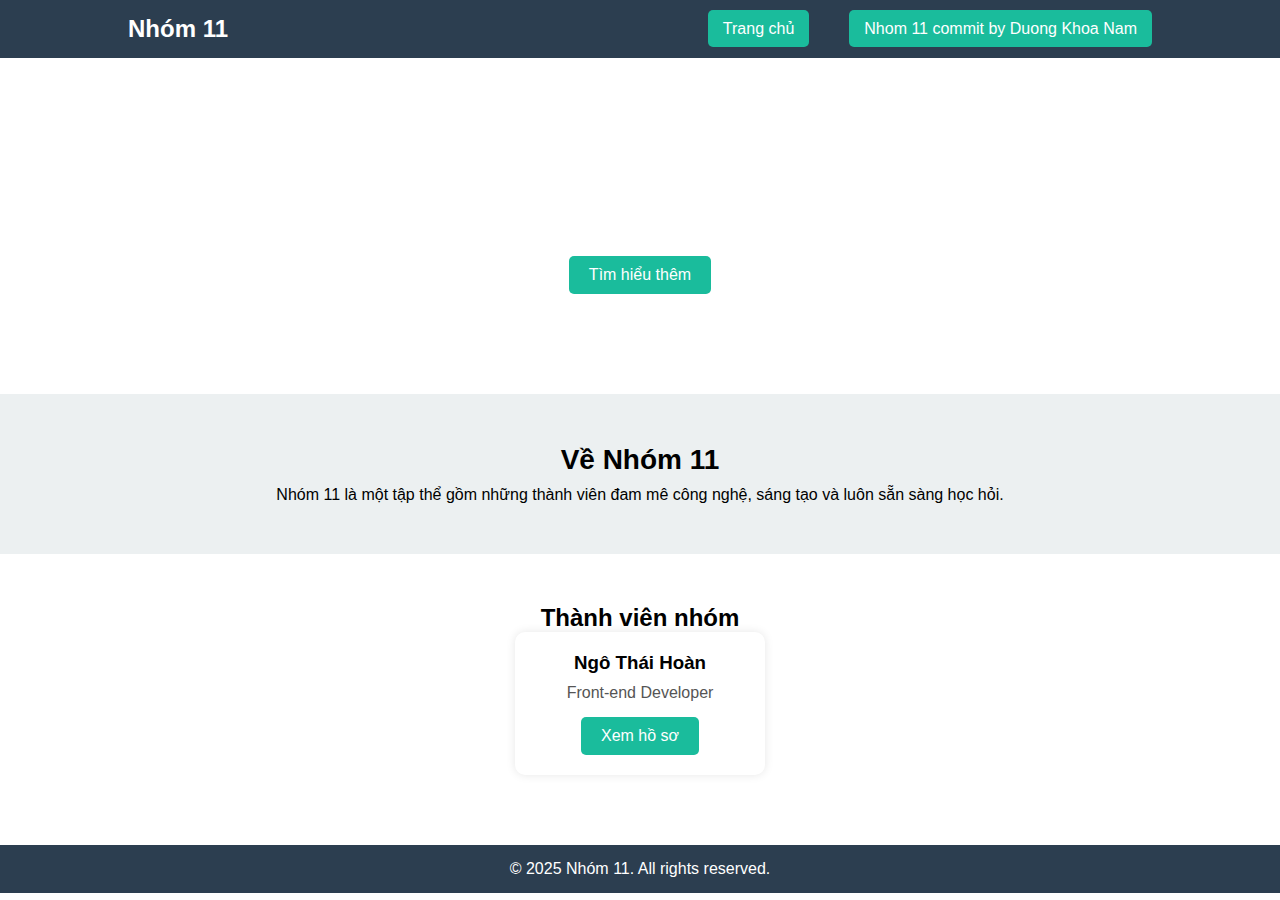
==== index.html @ 03cae9bb "Merge pull request #10 from Uyen03/Uyen" ====
<!DOCTYPE html>
<html lang="vi">
  <head>
    <meta charset="UTF-8" />
    <meta name="viewport" content="width=device-width, initial-scale=1.0" />
    <title>Nhóm 11 - Trang Chủ</title>
    <link rel="stylesheet" href="/styles.css" />
  </head>
  <body>
    <!-- HEADER -->
    <header>
      <div class="container">
        <h1>Nhóm 11</h1>
        <nav>
          <ul>
            <li><a href="index.html" class="active">Trang chủ</a></li>
            <li><a href="students/ngothaihoan.html">Nhom 11 commit by Duong Khoa Nam</a></li>
            <!-- Thêm các thành viên khác tại đây -->
          </ul>
        </nav>
      </div>
    </header>

    <!-- BANNER -->
    <section class="banner">
      <div class="container">
        <h2>Chào mừng đến với Nhóm 11</h2>
        <p>Khám phá và tìm hiểu về các thành viên trong nhóm của chúng tôi!</p>
        <a href="#about" class="btn">Tìm hiểu thêm</a>
      </div>
    </section>

    <!-- GIỚI THIỆU -->
    <section id="about" class="about">
      <div class="container">
        <h2>Về Nhóm 11</h2>
        <p>Nhóm 11 là một tập thể gồm những thành viên đam mê công nghệ, sáng tạo và luôn sẵn sàng học hỏi.</p>
      </div>
    </section>

    <!-- DANH SÁCH THÀNH VIÊN -->
    <section class="members">
      <div class="container">
        <h2>Thành viên nhóm</h2>
        <div class="member-list">
          <div class="member-card">
            <h3>Ngô Thái Hoàn</h3>
            <p>Front-end Developer</p>
            <a href="students/ngothaihoan.html" class="btn">Xem hồ sơ</a>
          </div>
          <!-- Thêm các thành viên khác theo cấu trúc này -->
        </div>
      </div>
    </section>

    <!-- FOOTER -->
    <footer>
      <div class="container">
        <p>&copy; 2025 Nhóm 11. All rights reserved.</p>
      </div>
    </footer>
  </body>
</html>
---- styles.css ----
/* Reset CSS */
* {
    margin: 0;
    padding: 0;
    box-sizing: border-box;
    font-family: 'Arial', sans-serif;
}

/* Căn chỉnh chính giữa */
.container {
    width: 80%;
    margin: 0 auto;
}

/* HEADER */
header {
    background: #2c3e50;
    padding: 15px 0;
    color: white;
}

header .container {
    display: flex;
    justify-content: space-between;
    align-items: center;
}

header h1 {
    font-size: 24px;
}

nav ul {
    list-style: none;
    display: flex;
}

nav ul li {
    margin-left: 20px;
}

nav ul li a {
    color: white;
    text-decoration: none;
    padding: 8px 15px;
    transition: 0.3s;
}

nav ul li a:hover, nav ul li a.active {
    background: #1abc9c;
    border-radius: 5px;
}

/* BANNER */
.banner {
    background: url('https://source.unsplash.com/1600x600/?technology,teamwork') no-repeat center;
    background-size: cover;
    text-align: center;
    padding: 100px 20px;
    color: white;
}

.banner h2 {
    font-size: 36px;
    margin-bottom: 15px;
}

.banner p {
    font-size: 18px;
    margin-bottom: 20px;
}

.btn {
    display: inline-block;
    padding: 10px 20px;
    background: #1abc9c;
    color: white;
    text-decoration: none;
    border-radius: 5px;
    transition: 0.3s;
}

.btn:hover {
    background: #16a085;
}

/* ABOUT SECTION */
.about {
    text-align: center;
    padding: 50px 20px;
    background: #ecf0f1;
}

.about h2 {
    font-size: 28px;
    margin-bottom: 10px;
}

/* DANH SÁCH THÀNH VIÊN */
.members {
    text-align: center;
    padding: 50px 20px;
}

.member-list {
    display: flex;
    justify-content: center;
    flex-wrap: wrap;
    gap: 20px;
}

.member-card {
    background: white;
    padding: 20px;
    width: 250px;
    box-shadow: 0 0 10px rgba(0, 0, 0, 0.1);
    border-radius: 10px;
}

.member-card h3 {
    margin-bottom: 10px;
}

.member-card p {
    color: #555;
    margin-bottom: 15px;
}

/* FOOTER */
footer {
    background: #2c3e50;
    color: white;
    text-align: center;
    padding: 15px 0;
    margin-top: 20px;
}

nav ul {
    list-style: none;
    display: flex;
    gap: 20px;
    padding: 0;
}

nav ul li {
    display: inline;
}

nav ul li a {
    text-decoration: none;
    color: white;
    background: #1abc9c;
    padding: 10px 15px;
    border-radius: 5px;
    transition: 0.3s;
}

nav ul li a:hover {
    background: #16a085;
}
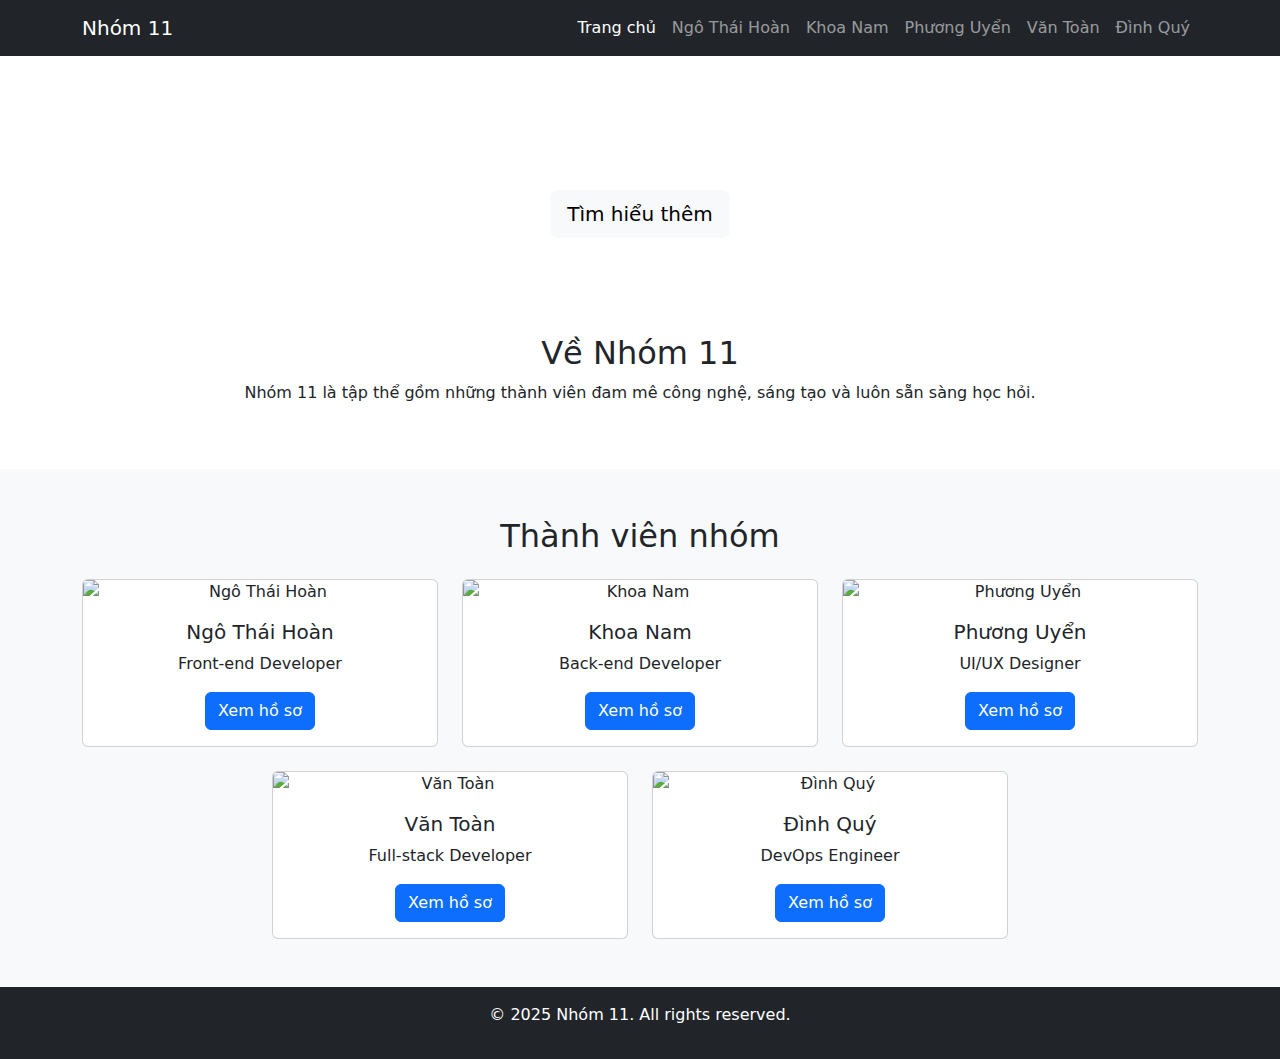
==== commit 6cce32be: "Merge pull request #3 from thaihoandev/develop" ====
--- a/index.html
+++ b/index.html
@@ -1,63 +1,121 @@
 <!DOCTYPE html>
 <html lang="vi">
-  <head>
-    <meta charset="UTF-8" />
-    <meta name="viewport" content="width=device-width, initial-scale=1.0" />
+<head>
+    <meta charset="UTF-8">
+    <meta name="viewport" content="width=device-width, initial-scale=1.0">
     <title>Nhóm 11 - Trang Chủ</title>
-    <link rel="stylesheet" href="/styles.css" />
-  </head>
-  <body>
+
+    <!-- Bootstrap 5 -->
+    <link href="https://cdn.jsdelivr.net/npm/bootstrap@5.3.0/dist/css/bootstrap.min.css" rel="stylesheet">
+    <link rel="stylesheet" href="assets/css/styles.css">
+</head>
+<body>
     <!-- HEADER -->
-    <header>
-      <div class="container">
-        <h1>Nhóm 11</h1>
-        <nav>
-          <ul>
-            <li><a href="index.html" class="active">Trang chủ</a></li>
-            <li><a href="students/ngothaihoan.html">Nhom 11 commit by Duong Khoa Nam</a></li>
-            <!-- Thêm các thành viên khác tại đây -->
-          </ul>
-        </nav>
-      </div>
-    </header>
+<nav class="navbar navbar-expand-lg navbar-dark bg-dark">
+        <div class="container">
+            <a class="navbar-brand" href="#">Nhóm 11</a>
+            <button class="navbar-toggler" type="button" data-bs-toggle="collapse" data-bs-target="#navbarNav">
+                <span class="navbar-toggler-icon"></span>
+            </button>
+            <div class="collapse navbar-collapse" id="navbarNav">
+                <ul class="navbar-nav ms-auto">
+                    <li class="nav-item"><a class="nav-link active" href="#">Trang chủ</a></li>
+                    <li class="nav-item"><a class="nav-link" href="students/ngothaihoan.html">Ngô Thái Hoàn</a></li>
+                    <li class="nav-item"><a class="nav-link" href="students/khoanam.html">Khoa Nam</a></li>
+                    <li class="nav-item"><a class="nav-link" href="students/phuonguyen.html">Phương Uyển</a></li>
+                    <li class="nav-item"><a class="nav-link" href="students/vantoan.html">Văn Toàn</a></li>
+                    <li class="nav-item"><a class="nav-link" href="students/dinhquy.html">Đình Quý</a></li>
+                </ul>
+            </div>
+        </div>
+    </nav>
 
     <!-- BANNER -->
-    <section class="banner">
-      <div class="container">
-        <h2>Chào mừng đến với Nhóm 11</h2>
-        <p>Khám phá và tìm hiểu về các thành viên trong nhóm của chúng tôi!</p>
-        <a href="#about" class="btn">Tìm hiểu thêm</a>
-      </div>
+    <section class="banner text-center text-white">
+        <div class="container py-5">
+            <h2>Chào mừng đến với Nhóm 11</h2>
+            <p>Khám phá và tìm hiểu về các thành viên trong nhóm của chúng tôi!</p>
+            <a href="#about" class="btn btn-light btn-lg">Tìm hiểu thêm</a>
+        </div>
     </section>
 
     <!-- GIỚI THIỆU -->
-    <section id="about" class="about">
-      <div class="container">
-        <h2>Về Nhóm 11</h2>
-        <p>Nhóm 11 là một tập thể gồm những thành viên đam mê công nghệ, sáng tạo và luôn sẵn sàng học hỏi.</p>
-      </div>
+    <section id="about" class="py-5">
+        <div class="container text-center">
+            <h2>Về Nhóm 11</h2>
+            <p>Nhóm 11 là tập thể gồm những thành viên đam mê công nghệ, sáng tạo và luôn sẵn sàng học hỏi.</p>
+        </div>
     </section>
 
     <!-- DANH SÁCH THÀNH VIÊN -->
-    <section class="members">
-      <div class="container">
-        <h2>Thành viên nhóm</h2>
-        <div class="member-list">
-          <div class="member-card">
-            <h3>Ngô Thái Hoàn</h3>
-            <p>Front-end Developer</p>
-            <a href="students/ngothaihoan.html" class="btn">Xem hồ sơ</a>
-          </div>
-          <!-- Thêm các thành viên khác theo cấu trúc này -->
+    <section class="py-5 bg-light">
+        <div class="container text-center">
+            <h2>Thành viên nhóm</h2>
+            <div class="row mt-4">
+                <div class="col-md-4">
+                    <div class="card">
+                        <img src="https://source.unsplash.com/300x200/?developer" class="card-img-top" alt="Ngô Thái Hoàn">
+                        <div class="card-body">
+                            <h5 class="card-title">Ngô Thái Hoàn</h5>
+                            <p class="card-text">Front-end Developer</p>
+                            <a href="students/ngothaihoan.html" class="btn btn-primary">Xem hồ sơ</a>
+                        </div>
+                    </div>
+                </div>
+                <div class="col-md-4">
+                    <div class="card">
+                        <img src="https://source.unsplash.com/300x200/?coding" class="card-img-top" alt="Khoa Nam">
+                        <div class="card-body">
+                            <h5 class="card-title">Khoa Nam</h5>
+                            <p class="card-text">Back-end Developer</p>
+                            <a href="students/duongkhoanam.html" class="btn btn-primary">Xem hồ sơ</a>
+                        </div>
+                    </div>
+                </div>
+                <div class="col-md-4">
+                    <div class="card">
+                        <img src="https://source.unsplash.com/300x200/?tech" class="card-img-top" alt="Phương Uyển">
+                        <div class="card-body">
+                            <h5 class="card-title">Phương Uyển</h5>
+                            <p class="card-text">UI/UX Designer</p>
+                            <a href="students/lephuonguyen.html" class="btn btn-primary">Xem hồ sơ</a>
+                        </div>
+                    </div>
+                </div>
+            </div>
+            <div class="row mt-4">
+                <div class="col-md-4 offset-md-2">
+                    <div class="card">
+                        <img src="https://source.unsplash.com/300x200/?software" class="card-img-top" alt="Văn Toàn">
+                        <div class="card-body">
+                            <h5 class="card-title">Văn Toàn</h5>
+                            <p class="card-text">Full-stack Developer</p>
+                            <a href="students/tranvantoan.html" class="btn btn-primary">Xem hồ sơ</a>
+                        </div>
+                    </div>
+                </div>
+                <div class="col-md-4">
+                    <div class="card">
+                        <img src="https://source.unsplash.com/300x200/?engineer" class="card-img-top" alt="Đình Quý">
+                        <div class="card-body">
+                            <h5 class="card-title">Đình Quý</h5>
+                            <p class="card-text">DevOps Engineer</p>
+                            <a href="students/phamdinhquy.html" class="btn btn-primary">Xem hồ sơ</a>
+                        </div>
+                    </div>
+                </div>
+            </div>
         </div>
-      </div>
     </section>
 
     <!-- FOOTER -->
-    <footer>
-      <div class="container">
-        <p>&copy; 2025 Nhóm 11. All rights reserved.</p>
-      </div>
+    <footer class="bg-dark text-white text-center py-3">
+        <div class="container">
+            <p>&copy; 2025 Nhóm 11. All rights reserved.</p>
+        </div>
     </footer>
-  </body>
+
+    <!-- Bootstrap JS -->
+    <script src="https://cdn.jsdelivr.net/npm/bootstrap@5.3.0/dist/js/bootstrap.bundle.min.js"></script>
+</body>
 </html>
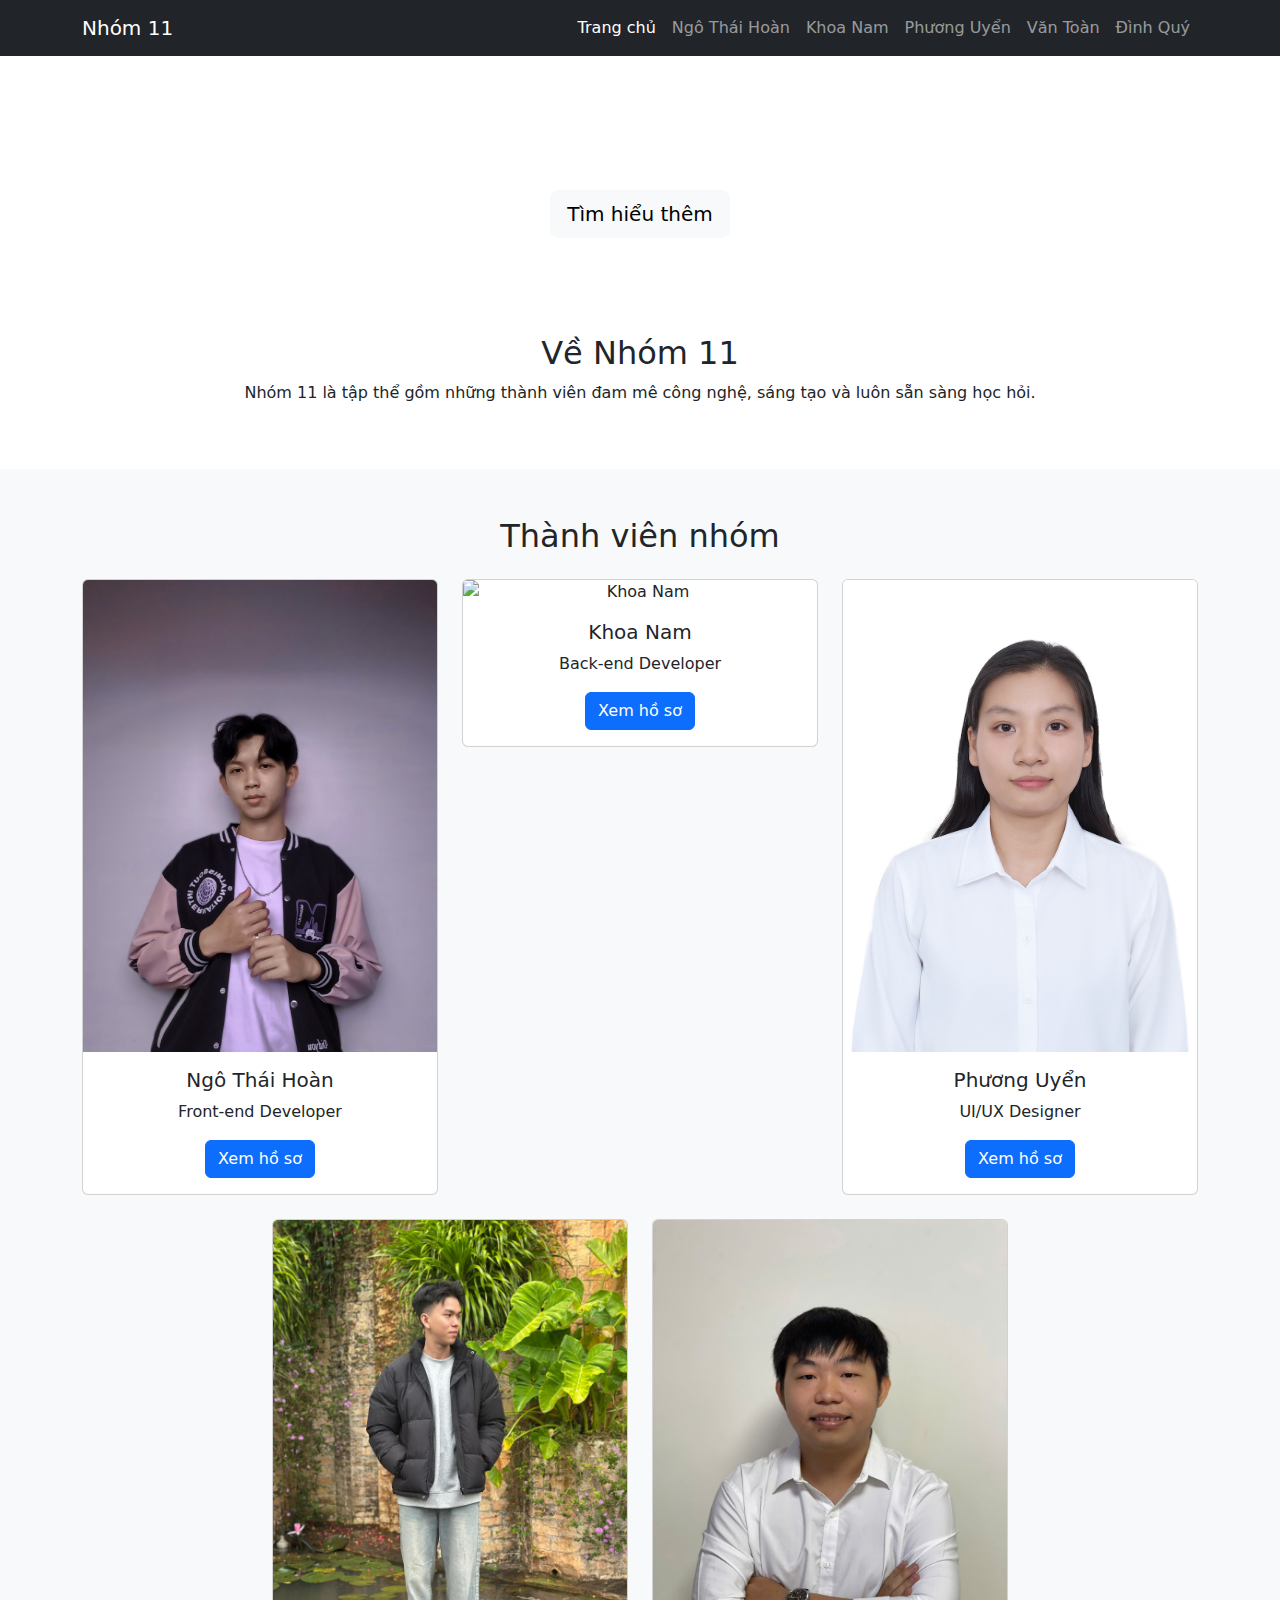
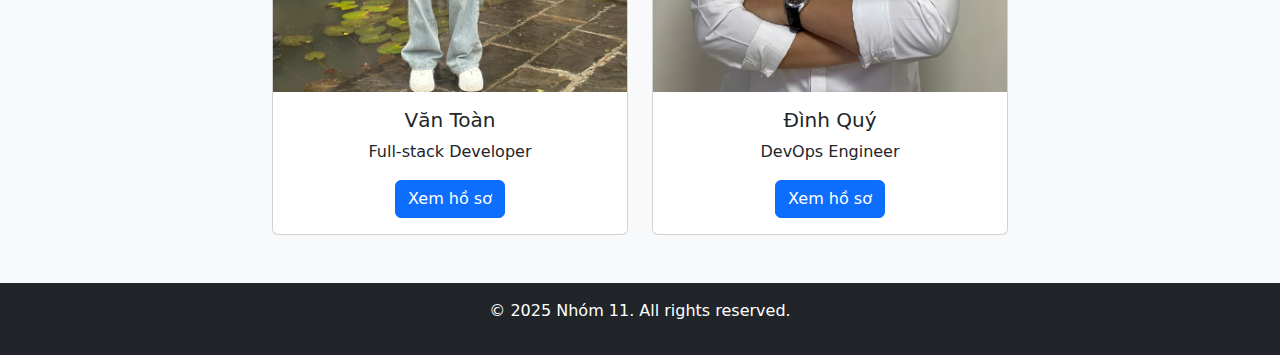
==== commit 0cf49554: "img index" ====
--- a/index.html
+++ b/index.html
@@ -11,7 +11,7 @@
 </head>
 <body>
     <!-- HEADER -->
-<nav class="navbar navbar-expand-lg navbar-dark bg-dark">
+    <nav class="navbar navbar-expand-lg navbar-dark bg-dark">
         <div class="container">
             <a class="navbar-brand" href="#">Nhóm 11</a>
             <button class="navbar-toggler" type="button" data-bs-toggle="collapse" data-bs-target="#navbarNav">
@@ -21,10 +21,10 @@
                 <ul class="navbar-nav ms-auto">
                     <li class="nav-item"><a class="nav-link active" href="#">Trang chủ</a></li>
                     <li class="nav-item"><a class="nav-link" href="students/ngothaihoan.html">Ngô Thái Hoàn</a></li>
-                    <li class="nav-item"><a class="nav-link" href="students/khoanam.html">Khoa Nam</a></li>
-                    <li class="nav-item"><a class="nav-link" href="students/phuonguyen.html">Phương Uyển</a></li>
-                    <li class="nav-item"><a class="nav-link" href="students/vantoan.html">Văn Toàn</a></li>
-                    <li class="nav-item"><a class="nav-link" href="students/dinhquy.html">Đình Quý</a></li>
+                    <li class="nav-item"><a class="nav-link" href="students/duongkhoanam.html">Khoa Nam</a></li>
+                    <li class="nav-item"><a class="nav-link" href="students/lephuonguyen.html">Phương Uyển</a></li>
+                    <li class="nav-item"><a class="nav-link" href="students/tranvantoan.html">Văn Toàn</a></li>
+                    <li class="nav-item"><a class="nav-link" href="students/PhamDinhQuy.html">Đình Quý</a></li>
                 </ul>
             </div>
         </div>
@@ -54,7 +54,7 @@
             <div class="row mt-4">
                 <div class="col-md-4">
                     <div class="card">
-                        <img src="https://source.unsplash.com/300x200/?developer" class="card-img-top" alt="Ngô Thái Hoàn">
+                        <img src="./assets/images/ngothaihoan/ngothaihoan.jpg" class="card-img-top" alt="Ngô Thái Hoàn">
                         <div class="card-body">
                             <h5 class="card-title">Ngô Thái Hoàn</h5>
                             <p class="card-text">Front-end Developer</p>
@@ -64,7 +64,7 @@
                 </div>
                 <div class="col-md-4">
                     <div class="card">
-                        <img src="https://source.unsplash.com/300x200/?coding" class="card-img-top" alt="Khoa Nam">
+                        <img src="https://scontent.fsgn1-1.fna.fbcdn.net/v/t39.30808-6/426594436_2065822323783306_8080857545747383548_n.jpg?stp=cp6_dst-jpg_tt6&_nc_cat=108&ccb=1-7&_nc_sid=6ee11a&_nc_eui2=AeHEqA3fAbMjMhJtcOhJqhSaRpA12JZ1M6tGkDXYlnUzqwseNXrmAqMMSzZuScjylcCQ_ARuhGH3RfZX4Wl2QtWF&_nc_ohc=2YuMjDnVQHMQ7kNvgEaPhVh&_nc_oc=Adhnvc1dGLTDHTYcreq3Vnu_r7FEn9bdN15Eo-Pg4DmQxadoWdCmA5ghG9Hv42pKonQ&_nc_zt=23&_nc_ht=scontent.fsgn1-1.fna&_nc_gid=AfggX2pse2kathmh-Ftwu_s&oh=00_AYH0VUaRQPVi4XAbRWT6Q_CEuUx4Dnvt6MbRNCUN-oYrXA&oe=67D8788A" class="card-img-top" alt="Khoa Nam">
                         <div class="card-body">
                             <h5 class="card-title">Khoa Nam</h5>
                             <p class="card-text">Back-end Developer</p>
@@ -74,7 +74,7 @@
                 </div>
                 <div class="col-md-4">
                     <div class="card">
-                        <img src="https://source.unsplash.com/300x200/?tech" class="card-img-top" alt="Phương Uyển">
+                        <img src="./assets/images/lephuonguyen/lephuonguyen.jpg" class="card-img-top" alt="Phương Uyển">
                         <div class="card-body">
                             <h5 class="card-title">Phương Uyển</h5>
                             <p class="card-text">UI/UX Designer</p>
@@ -86,7 +86,7 @@
             <div class="row mt-4">
                 <div class="col-md-4 offset-md-2">
                     <div class="card">
-                        <img src="https://source.unsplash.com/300x200/?software" class="card-img-top" alt="Văn Toàn">
+                        <img src="./assets/images/tranvantoan/tranvantoan.jpg" class="card-img-top" alt="Văn Toàn">
                         <div class="card-body">
                             <h5 class="card-title">Văn Toàn</h5>
                             <p class="card-text">Full-stack Developer</p>
@@ -96,11 +96,11 @@
                 </div>
                 <div class="col-md-4">
                     <div class="card">
-                        <img src="https://source.unsplash.com/300x200/?engineer" class="card-img-top" alt="Đình Quý">
+                        <img src="./assets/images/quy/z5909780579364_56e4141b1b6de918fd8b5d1a7b201b8f.jpg" class="card-img-top" alt="Đình Quý">
                         <div class="card-body">
                             <h5 class="card-title">Đình Quý</h5>
                             <p class="card-text">DevOps Engineer</p>
-                            <a href="students/phamdinhquy.html" class="btn btn-primary">Xem hồ sơ</a>
+                            <a href="students/PhamDinhQuy.html" class="btn btn-primary">Xem hồ sơ</a>
                         </div>
                     </div>
                 </div>
